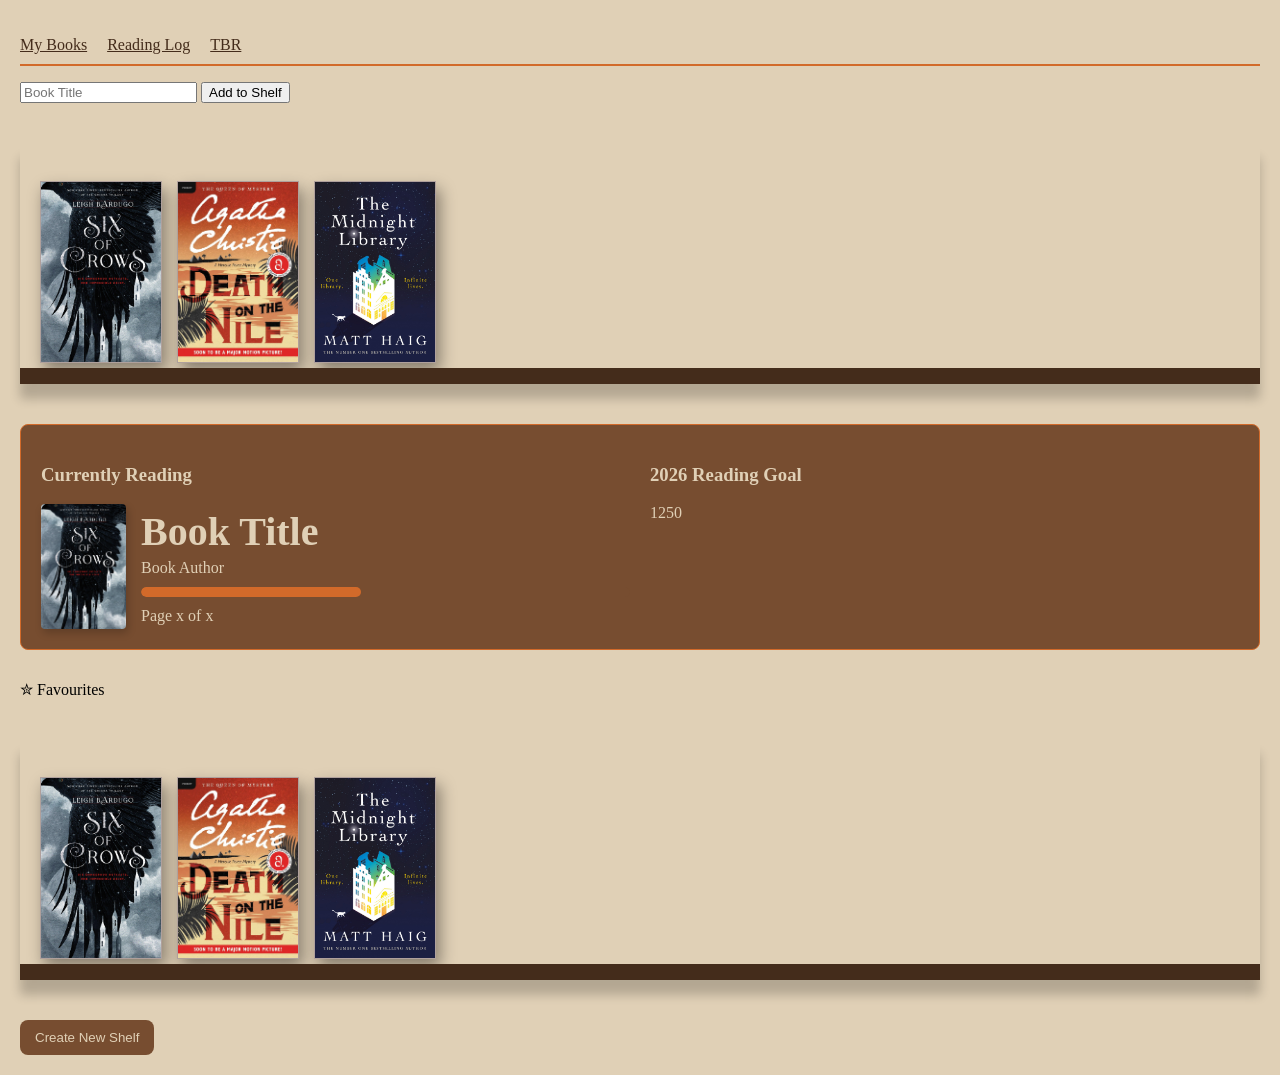
==== index.html @ a9633e46 "added the new shelf button" ====
<!DOCTYPE html> 
<html>
    <head><link rel="stylesheet" href="style.css"> 
    <title>My Library</title>
    </head>
 <nav>
    <ul>
        <li><a href="#">My Books</a></li>
        <li><a href="#">Reading Log</a></li>
        <li><a href="#">TBR</a></li>
       </ul>
    </nav>
        <form id="add-book">
        <input type="text" id="book-title" placeholder="Book Title" required>
        <button type="submit">Add to Shelf</button>
    </form>
<body>
    <div class="my-shelf">
        <div class="book-card">
            <img src="six-of-crows.jpg">
        </div>
              <div class="book-card">
                <img src="death-on-the-nile.jpg">
        </div>
              <div class="book-card">
                <img src="midnight-library.jpg">
        </div>
    </div>

    <div id="dashboard">
        <div class="currently-reading">
            <h3>Currently Reading</h3>
            <img src="six-of-crows.jpg">
            <div class="current-read-details">
                <p id="current-title">Book Title</p>
                <p id="current-author">Book Author</p>
                <div id="progress-fill"></div>
                <span id="progress-pages">Page x of x</span>
            </div>
        </div>

        <div class="progress-tracker">
            <h3>2026 Reading Goal</h3>
            <div id="goal-stats">
                <div class="progress-circle">
                </div>
                <span id="books-read">12</span><span id="books-goal">50</span>
               
            </div>
        </div>
    </div>
     <span>✮ Favourites</span>
    <div class="my-shelf" id="favourites-shelf">
        <div class="book-card">
            <img src="six-of-crows.jpg">
        </div>
              <div class="book-card">
                <img src="death-on-the-nile.jpg">
        </div>
              <div class="book-card">
                <img src="midnight-library.jpg">
        </div>
    </div>
    <button id="create-shelf-btn">Create New Shelf</button>
    <div id="shelf-modal" class="modal">
        <span id="shelf-close" class="closeBtn">X</span>
        <h3>Create New Shelf</h3>
        <input type="text" id="new-shelf-name" placeholder="shelf name..." required>
        <button id="confirm-shelf" class="submit-btn">Create Shelf</button>
    </div>

    <div class="modal" id="review-modal">
        <span id="review-close" class="closeBtn">X</span>
        <div class="book-cover">Book Cover</div>
        <div class="book-metadata">
        <h2 id="review-title">Book Title</h2>
        <h3 id="review-author">Author</h3>
        <h3 id="review-genre">Genre</h3>
        <h3 id="review-pages">Pages</h3>
        </div>
        <div class="date-row">
        <div>
        <label id="review-start">Start date:</label>
        <input type="date" id="review-start-date">
        </div>
        <div>
        <label id="review-end">End date:</label>
        <input type="date"  id="review-end-date">
        </div>
        </div>

        <div class="rating-box">
        <label id="review-rating">Rating:</label>
        </div>
     
        <div class="review-box">
        <label id="review-label">Review:</label>
        <textarea id="review-text" placeholder="your review..."></textarea>
        </div>

        <div class="quotes-box">
        <label id="quotes-label">Quotes:</label>
        <textarea id="review-quotes" placeholder="quotes..."></textarea>
        </div>
        
        <div id="tropes-container">
        </div>
        <div class="add-trope-wrapper">
            <input type="text" id="new-trope-input" placeholder="Add trope...">
            <button id="add-trope-btn">+</button>
        </div>
        <button class="submit-btn" id="save-review-btn">Save Review</button>
    </div>
</body>
</html>
---- style.css ----
:root{
    --primary-color:#e0d0b6;
    --secondary-color:#774d30;
    --accent-color: #d26a2a;
}

body {
    background-color: var(--primary-color);
    margin:0;
    padding:20px;
}

nav ul{
    list-style: none;
    display:flex;
    gap:20px;
    padding:0px;
    border-bottom: 2px solid var(--accent-color);
    padding-bottom: 10px;
}

nav a{
    color:#442c1b;
    font-weight: 500;
}

nav a:hover {
    color: #774d30;
}

.my-shelf{
    display:flex;
    align-items: flex-end;
    gap:15px;
    min-height: 220px;
    border-bottom: 16px solid #442c1b;
    box-shadow: 0 15px 10px rgba(0,0,0,0.2);
    margin:40px 0;
    padding: 0 20px 5px 20px;
    overflow-x: auto;
}

.book-card{
    width:120px;
    height: 180px;
    background-color: var(--primary-color);
    box-shadow: 4px 8px 15px rgba(0,0,0,0.4);
    cursor: pointer;
    position: relative;
    transition: transform 0.2s ease, box-shadow 0.2s ease;
    flex-shrink: 0;
    display: flex;
    justify-content: flex-end;
    flex-direction: column;
    overflow: hidden;
    border: 1px solid #afa09c;

}

.book-card img {
    width: 100%;
    height: 100%;
    object-fit: cover;
}

#dashboard{
    display:flex;
    gap:20px;
    margin-bottom: 30px;
    flex:1;
    background-color: var(--secondary-color);
    border:1px solid var(--accent-color);
    border-radius: 8px;
    padding: 20px;
    color: #e0d0b6;

}


.book-card:hover{
    transform: translateY(-8px);
    box-shadow: 6px 12px 20px rgba(0,0,0,0.6);
}

.currently-reading, .progress-tracker{
    flex:1;
}

.currently-reading img{
    width: 85px;
    height: 125px;
    object-fit: cover;
    border-radius: 4px;
    float: left;
    margin-right: 15px;
    box-shadow: 2px 4px 8px rgba(0,0,0,0.2);
}

.current-read-details{
    overflow: hidden;
}

.current-read-details p{
    margin: 4px 0;
}

#current-title{
    font-size: 2.5rem;
    font-weight: bold;

}
#progress-fill{
    width: 100%;
    background-color: var(--secondary-color);
    height: 10px;
    border-radius: 5px;
    margin:10px 0;
    position: relative;
    overflow: hidden;
}

#progress-fill::after{
    content: "";
    position: absolute;
    top:0;
    left:0;
    width: 45%;
    height: 100%;
    background-color: var(--accent-color);
    border-radius: 5px;
}
.modal{
    transform: translate(-50%,-50%);
    position: fixed;
    left:50%; top:50%;
    z-index: 100;
    background-color: #8b9ea5;
    padding:40px;
    border-radius:10px;
    width:650px;
    max-height: 90vh;
    overflow-y:auto;
}

#shelf-modal{
    display: none;
}

#review-modal{
    display: none;
    grid-template-columns: 180px 1fr;
    grid-template-areas: 
    "close close"
    "cover metadata"
    "cover dates"
    "rating rating"
    "review review"
    "quotes quotes"
    "tropes tropes"
    "btn btn";
    gap: 10px;
}
.closeBtn      { grid-area: close; justify-self: end; }
.book-cover    { grid-area: cover; height: 100%; min-height: 180px; display: flex; align-items: center; justify-content: center; background: #a1c7d5; border-radius: 6px; }
.book-metadata { grid-area: metadata; background: #a1c7d5; border-radius: 6px; padding: 10px; }
.date-row      { grid-area: dates; background: #a1c7d5; border-radius: 6px; padding: 10px; display: flex; gap: 10px; }
.rating-box    { grid-area: rating; background: #a1c7d5; border-radius: 6px; padding: 10px; }
.review-box    { grid-area: review; background: #a1c7d5; border-radius: 6px; padding: 10px; }
.quotes-box    { grid-area: quotes; background: #a1c7d5; border-radius: 6px; padding: 10px; }
#tropes-container { grid-area: tropes; background: #a1c7d5; border-radius: 6px; padding: 10px; }
.add-trope-wrapper { background: #a1c7d5; border-radius: 6px; padding: 10px; }
#save-review-btn   { grid-area: btn; }


.book-cover, .book-metadata, .date-row, .rating-box, .review-box, .quotes-box{
    background-color: #5f83a4;
    border-radius: 6px;
    padding:10px;
    margin-bottom: 10px;
}
.date-row{
    display: flex;
    gap:10px;
}

.date-row div{
    flex:1;
}

#create-shelf-btn{
    background: var(--secondary-color);
    color: var(--primary-color);
    border: none;
    padding: 10px 15px;
    border-radius: 8px;
    cursor: pointer;
}

#review-modal textarea, 
#tropes-container, 
.add-trope-wrapper {
    background-color:#a1c7d5;
    border-radius: 6px;
    padding: 12px;
    box-sizing: border-box;
}

#review-modal input[type="text"],
#review-modal input[type="date"],
#review-modal input[type="number"] {
    background: transparent;
    border: none;
    border-bottom: 1px solid var(--primary-color);
    font-family: Georgia, serif;
    color: var(--secondary-color);
    padding: 4px 0;
    margin-bottom: 10px;
}

#review-modal textarea {
    width: 100%;
    height: 100px;
    resize: none;
    font-family: Georgia, serif;
    color: var(--secondary-color);
}

.closeBtn {
    float: right;
    cursor: pointer;
    font-size: 1.2rem;
    color: #7a736d;
}

.closeBtn:hover {
    color: #332f2e;
}
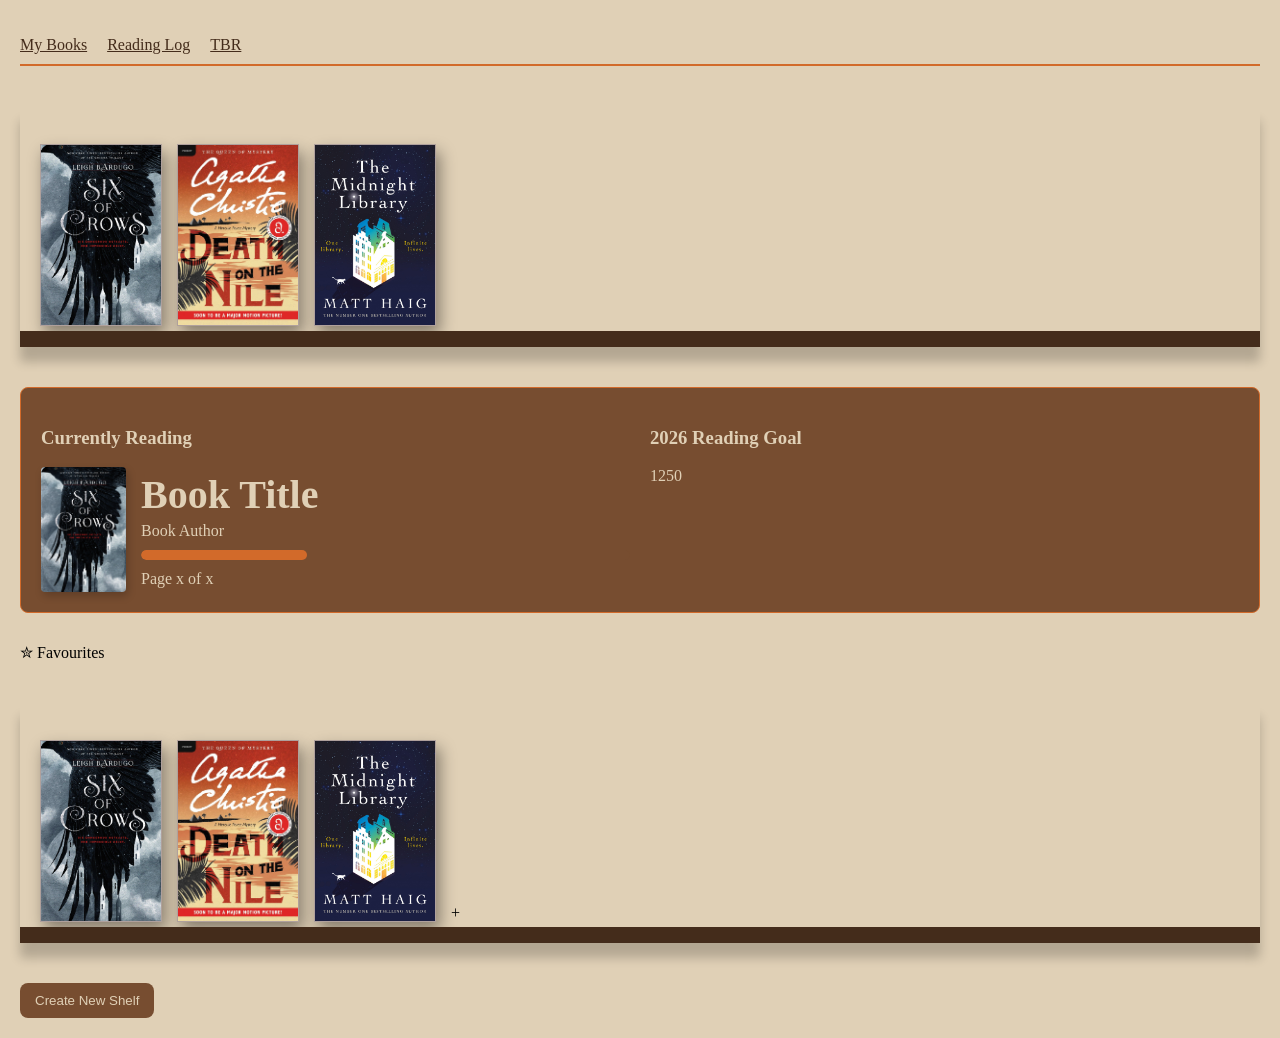
==== commit e43890df: "created functions to add new book and shelf" ====
--- a/index.html
+++ b/index.html
@@ -1,21 +1,18 @@
 <!DOCTYPE html> 
 <html>
     <head><link rel="stylesheet" href="style.css"> 
+        <script src="script.js"></script>
     <title>My Library</title>
     </head>
- <nav>
+<body>
+    <nav>
     <ul>
         <li><a href="#">My Books</a></li>
         <li><a href="#">Reading Log</a></li>
         <li><a href="#">TBR</a></li>
        </ul>
     </nav>
-        <form id="add-book">
-        <input type="text" id="book-title" placeholder="Book Title" required>
-        <button type="submit">Add to Shelf</button>
-    </form>
-<body>
-    <div class="my-shelf">
+    <div class="my-shelf" id="main-shelf">
         <div class="book-card">
             <img src="six-of-crows.jpg">
         </div>
@@ -60,6 +57,15 @@
               <div class="book-card">
                 <img src="midnight-library.jpg">
         </div>
+        <div id="add-book-favourites" class="add-book">
+            <span>+</span>
+        </div>
+    </div>
+    <div id="add-book-modal" class="modal">
+         <span id="add-book-close" class="closeBtn">X</span>
+        <h3>Add Book</h3>
+         <input type="text" id="add-book-title" placeholder="Book Title" required>
+        <button id="add-to-shelf" type="submit">Add to Shelf</button>
     </div>
     <button id="create-shelf-btn">Create New Shelf</button>
     <div id="shelf-modal" class="modal">
--- a/style.css
+++ b/style.css
@@ -124,7 +124,7 @@
     position: absolute;
     top:0;
     left:0;
-    width: 45%;
+    width: 34%;
     height: 100%;
     background-color: var(--accent-color);
     border-radius: 5px;
@@ -160,6 +160,10 @@
     "btn btn";
     gap: 10px;
 }
+
+#add-book-modal{
+    display: none;
+}
 .closeBtn      { grid-area: close; justify-self: end; }
 .book-cover    { grid-area: cover; height: 100%; min-height: 180px; display: flex; align-items: center; justify-content: center; background: #a1c7d5; border-radius: 6px; }
 .book-metadata { grid-area: metadata; background: #a1c7d5; border-radius: 6px; padding: 10px; }
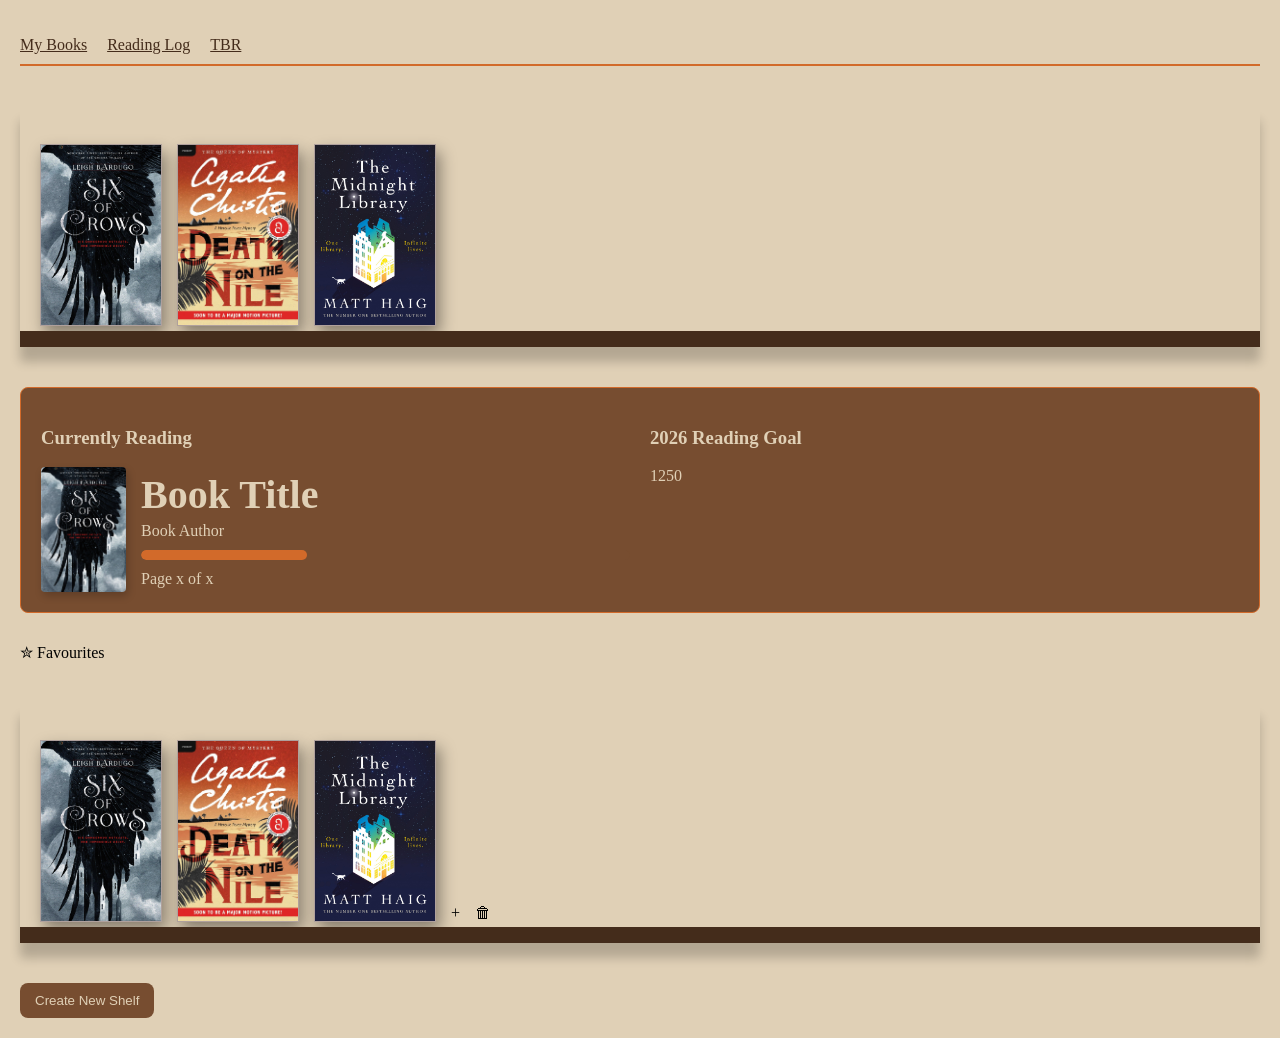
==== commit e27aa2a9: "fixed logic to add books" ====
--- a/index.html
+++ b/index.html
@@ -1,7 +1,7 @@
 <!DOCTYPE html> 
 <html>
     <head><link rel="stylesheet" href="style.css"> 
-        <script src="script.js"></script>
+
     <title>My Library</title>
     </head>
 <body>
@@ -60,7 +60,11 @@
         <div id="add-book-favourites" class="add-book">
             <span>+</span>
         </div>
+           <div id="delete-shelf-favourites" class="delete-shelf">
+            <span>🗑</span>
+        </div>
     </div>
+    
     <div id="add-book-modal" class="modal">
          <span id="add-book-close" class="closeBtn">X</span>
         <h3>Add Book</h3>
@@ -117,5 +121,6 @@
         </div>
         <button class="submit-btn" id="save-review-btn">Save Review</button>
     </div>
+            <script src="script.js"></script>
 </body>
 </html>
--- a/style.css
+++ b/style.css
@@ -76,10 +76,17 @@
 
 }
 
-
 .book-card:hover{
     transform: translateY(-8px);
     box-shadow: 6px 12px 20px rgba(0,0,0,0.6);
+}
+
+.add-book{
+    cursor: pointer;
+}
+
+.add-book:hover{
+    color: #857a77;
 }
 
 .currently-reading, .progress-tracker{
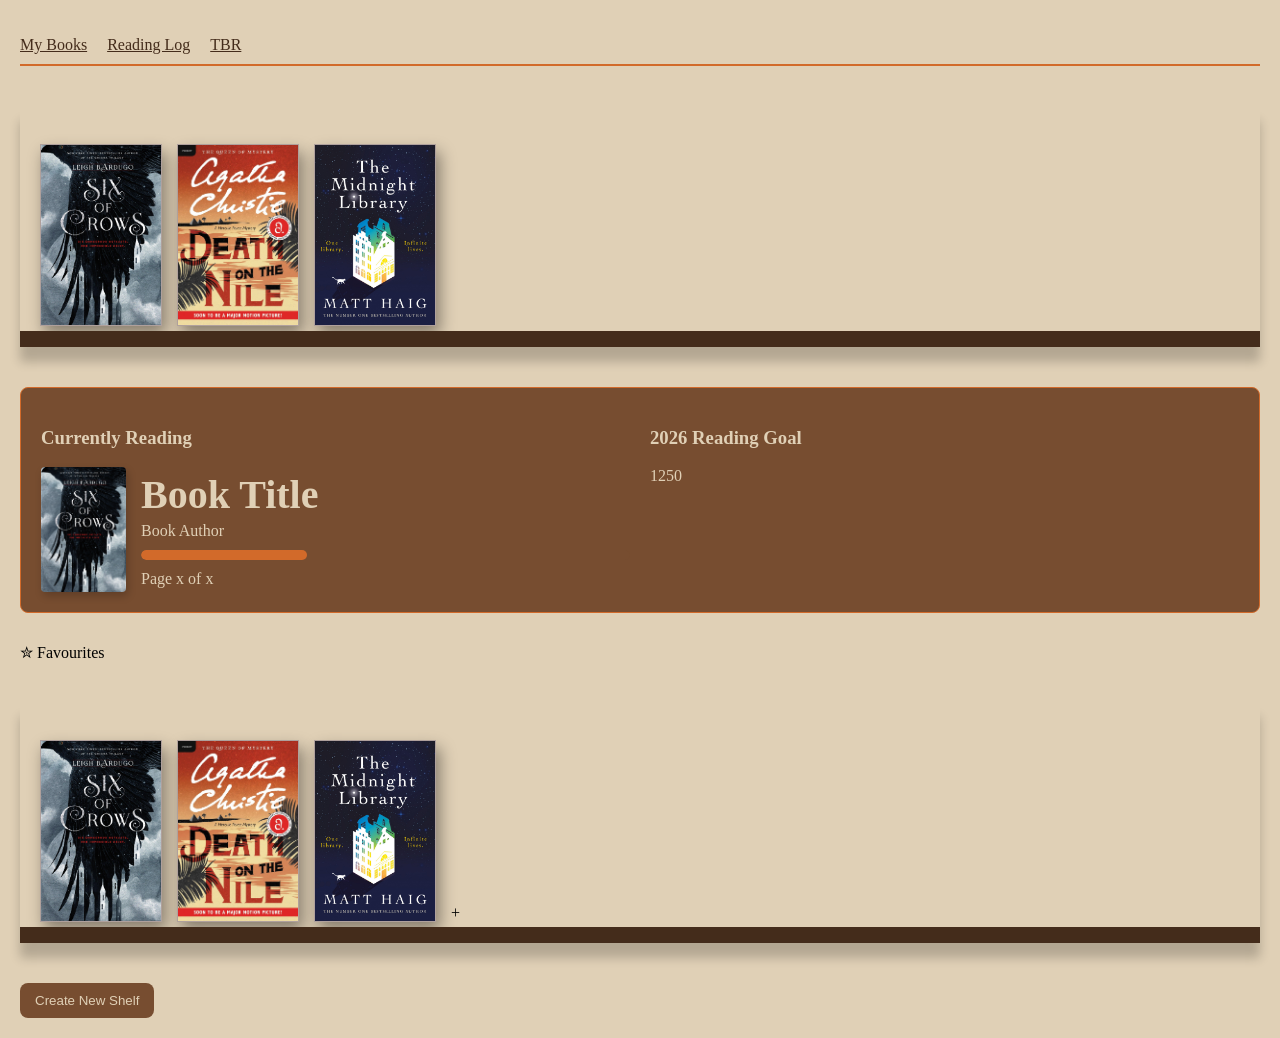
==== commit 60acf0c5: "saved shelf and book data to local storage and started review functions" ====
--- a/index.html
+++ b/index.html
@@ -60,9 +60,6 @@
         <div id="add-book-favourites" class="add-book">
             <span>+</span>
         </div>
-           <div id="delete-shelf-favourites" class="delete-shelf">
-            <span>🗑</span>
-        </div>
     </div>
     
     <div id="add-book-modal" class="modal">
@@ -81,7 +78,7 @@
 
     <div class="modal" id="review-modal">
         <span id="review-close" class="closeBtn">X</span>
-        <div class="book-cover">Book Cover</div>
+        <div class="book-cover"><img id="review-cover-img" src=""></div>
         <div class="book-metadata">
         <h2 id="review-title">Book Title</h2>
         <h3 id="review-author">Author</h3>
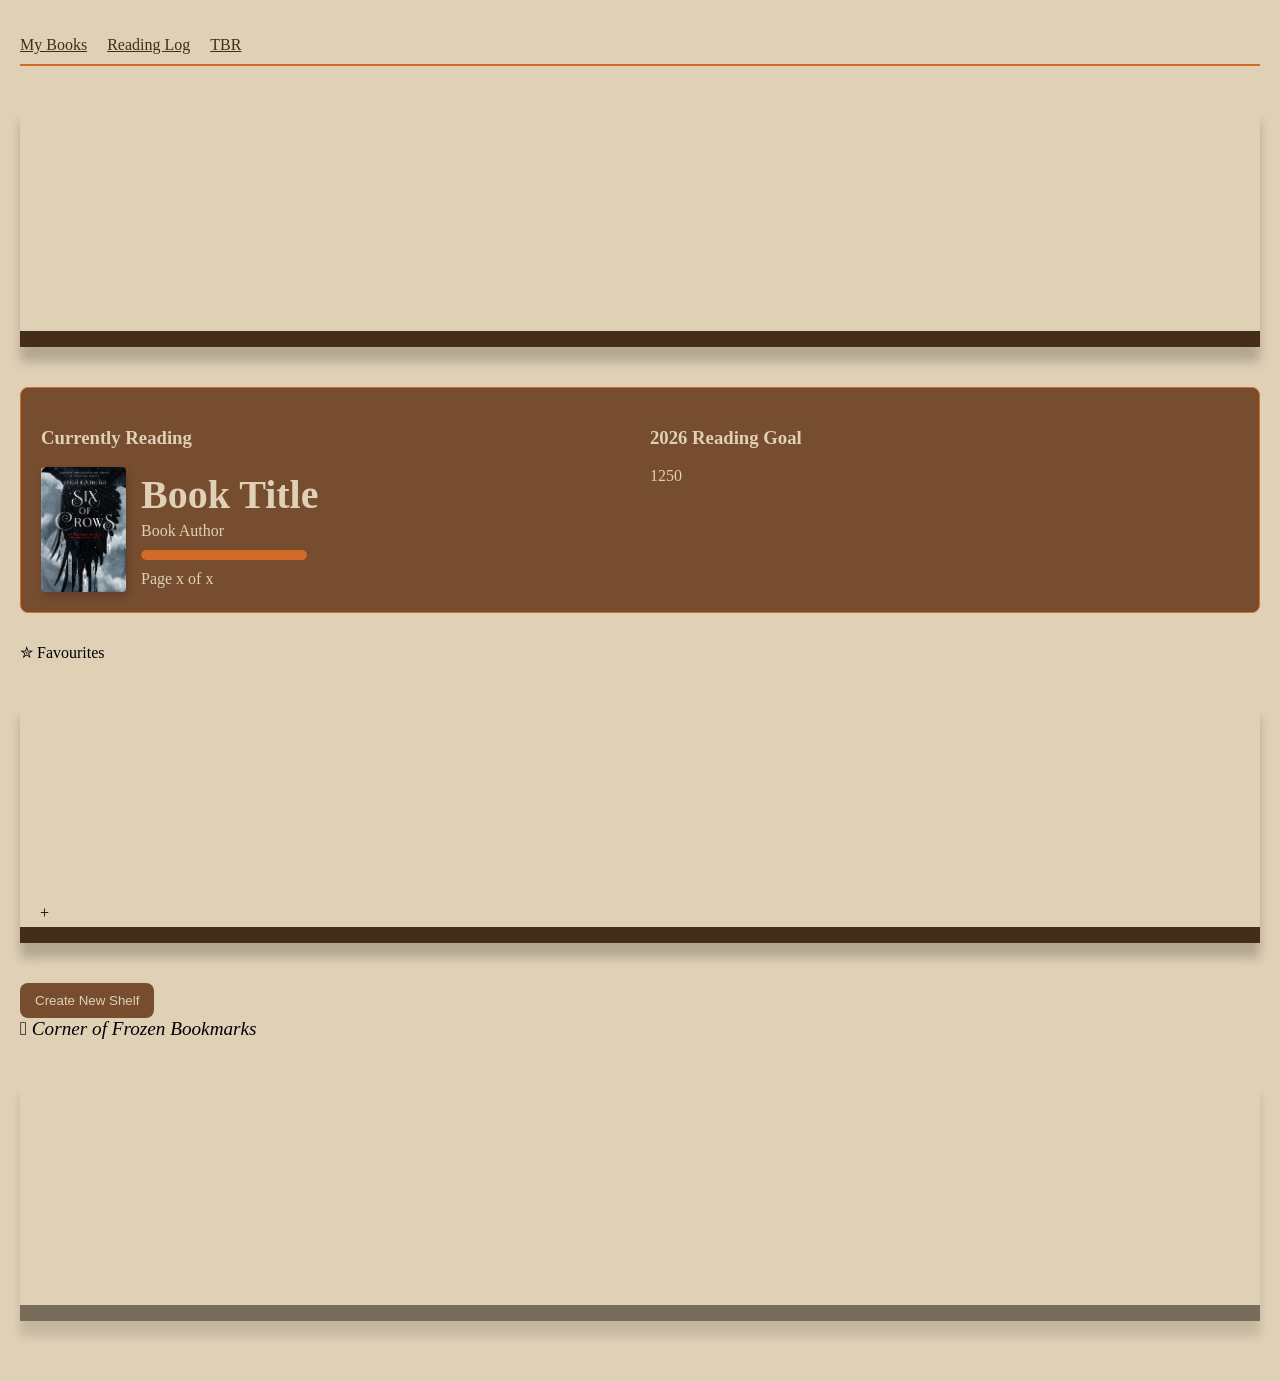
==== commit c363fe24: "fixed shelf changes based on book status" ====
--- a/index.html
+++ b/index.html
@@ -13,15 +13,6 @@
        </ul>
     </nav>
     <div class="my-shelf" id="main-shelf">
-        <div class="book-card">
-            <img src="six-of-crows.jpg">
-        </div>
-              <div class="book-card">
-                <img src="death-on-the-nile.jpg">
-        </div>
-              <div class="book-card">
-                <img src="midnight-library.jpg">
-        </div>
     </div>
 
     <div id="dashboard">
@@ -48,19 +39,11 @@
     </div>
      <span>✮ Favourites</span>
     <div class="my-shelf" id="favourites-shelf">
-        <div class="book-card">
-            <img src="six-of-crows.jpg">
-        </div>
-              <div class="book-card">
-                <img src="death-on-the-nile.jpg">
-        </div>
-              <div class="book-card">
-                <img src="midnight-library.jpg">
-        </div>
         <div id="add-book-favourites" class="add-book">
             <span>+</span>
         </div>
     </div>
+
     
     <div id="add-book-modal" class="modal">
          <span id="add-book-close" class="closeBtn">X</span>
@@ -75,7 +58,11 @@
         <input type="text" id="new-shelf-name" placeholder="shelf name..." required>
         <button id="confirm-shelf" class="submit-btn">Create Shelf</button>
     </div>
-
+    <br>
+        <span style="font-style: italic; font-size: 1.2rem;"> 𖤘 Corner of Frozen Bookmarks</span>
+    <div class="my-shelf" id="dnf-shelf" style="opacity: 0.65; filter: sepia(0.8);">
+        </div>
+    </div>
     <div class="modal" id="review-modal">
         <span id="review-close" class="closeBtn">X</span>
         <div class="book-cover"><img id="review-cover-img" src=""></div>
@@ -84,6 +71,16 @@
         <h3 id="review-author">Author</h3>
         <h3 id="review-genre">Genre</h3>
         <h3 id="review-pages">Pages</h3>
+
+        <div class="status-tag">
+            <label for="review-status">Status:</label>
+        <select id="review-status">
+            <option value="tbr">📖 To Be Read (TBR)</option>
+            <option value="reading">⏳ Currently Reading</option>
+            <option value="read">✅ Read</option>
+            <option value="dnf"> 🛑 DNF</option>
+        </select>
+        </div>
         </div>
         <div class="date-row">
         <div>
@@ -111,11 +108,17 @@
         </div>
         
         <div id="tropes-container">
+        <div id="selected-tropes-tags"></div>
+    <div class="tropes-menu">
+    <p style="font-size: 12px; margin-bottom: 5px; opacity: 0.8;">Tropes:</p>
+    <div id="tropes-options-container">
+    </div>
         </div>
         <div class="add-trope-wrapper">
             <input type="text" id="new-trope-input" placeholder="Add trope...">
             <button id="add-trope-btn">+</button>
         </div>
+    </div>
         <button class="submit-btn" id="save-review-btn">Save Review</button>
     </div>
             <script src="script.js"></script>
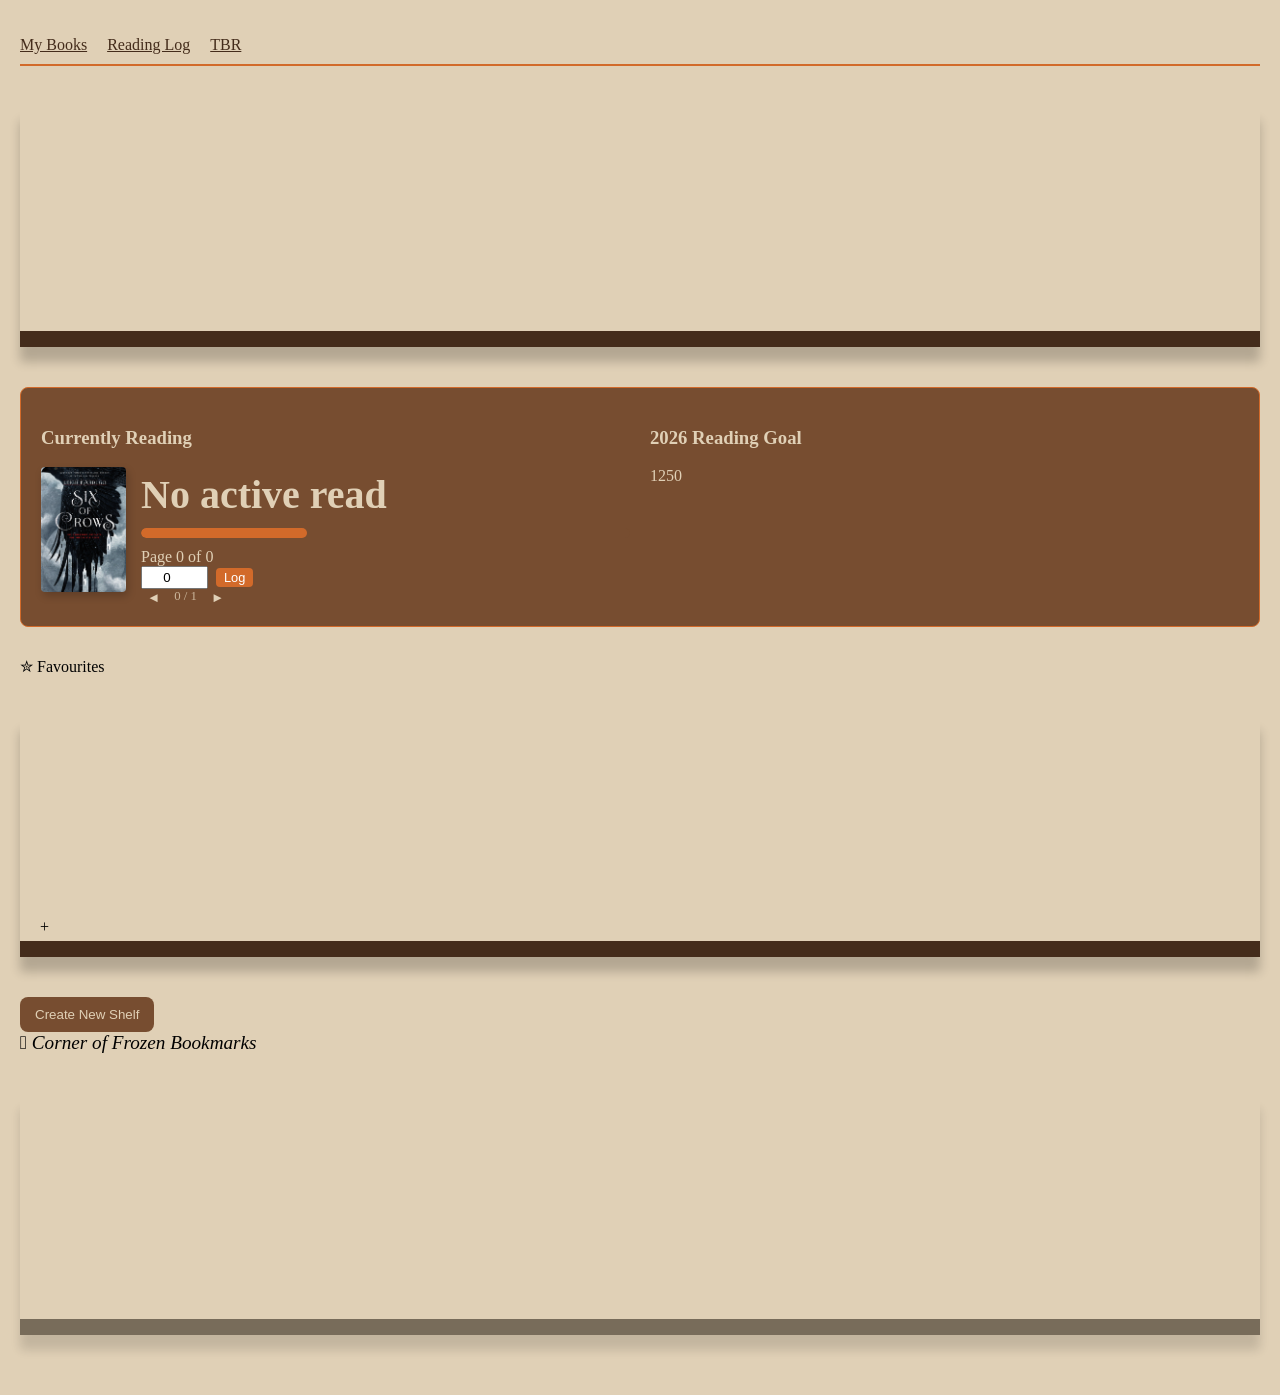
==== commit fd206a9d: "created calendar view" ====
--- a/index.html
+++ b/index.html
@@ -7,8 +7,8 @@
 <body>
     <nav>
     <ul>
-        <li><a href="#">My Books</a></li>
-        <li><a href="#">Reading Log</a></li>
+        <li><a href="index.html">My Books</a></li>
+        <li><a href="log.html">Reading Log</a></li>
         <li><a href="#">TBR</a></li>
        </ul>
     </nav>
@@ -24,6 +24,15 @@
                 <p id="current-author">Book Author</p>
                 <div id="progress-fill"></div>
                 <span id="progress-pages">Page x of x</span>
+            </div>
+            <div style="display: flex; align-items: center; gap: 8px;">
+                <input type="number" id="current-page-input" min="0" style="width: 55px; padding: 2px 4px; text-align: center;">
+                <button id="update-progress-btn" style="padding: 2px 8px; cursor: pointer; background: var(--accent-color); border: none; color: white; border-radius: 4px; font-size: 0.8rem;">Log</button>
+            </div>
+                        <div class="carousel-controls" style="display: flex; gap: 8px;">
+            <button id="prev-read-btn" style="cursor: pointer; background: transparent; border: none; color: #e0d0b6;">◄</button>
+            <span id="current-read-index" style="font-size: 0.8rem; opacity: 0.8;">1 / 1</span>
+            <button id="next-read-btn" style="cursor: pointer; background: transparent; border: none; color: #e0d0b6;">►</button>
             </div>
         </div>
 
--- a/style.css
+++ b/style.css
@@ -247,3 +247,52 @@
     color: #332f2e;
 } 
 
+
+.calendar-day {
+    background-color: #f4ebd0;
+    border: 1px solid #d4c39c;
+    border-radius: 6px;
+    min-height: 90px;
+    padding: 6px;
+    display: flex;
+    flex-direction: column;
+    justify-content: space-between;
+    box-shadow: inset 0 0 5px rgba(0,0,0,0.03);
+    position: relative;
+}
+
+.calendar-day.empty {
+    background-color: transparent;
+    border: none;
+    box-shadow: none;
+}
+
+.calendar-day-number {
+    font-size: 0.8rem;
+    color: #774d30;
+    font-weight: bold;
+}
+
+.calendar-book-badge {
+    width: 32px;
+    height: 46px;
+    object-fit: cover;
+    border-radius: 3px;
+    box-shadow: 2px 2px 5px rgba(0,0,0,0.3);
+    cursor: pointer;
+    transition: transform 0.2s ease;
+}
+
+.calendar-book-badge:hover {
+    transform: scale(1.15);
+}
+
+.calendar-covers-container {
+    display: flex;
+    flex-wrap: wrap;
+    gap: 4px;
+    align-items: center;
+    justify-content: center;
+    overflow-y: auto;
+    max-height: 55px;
+}
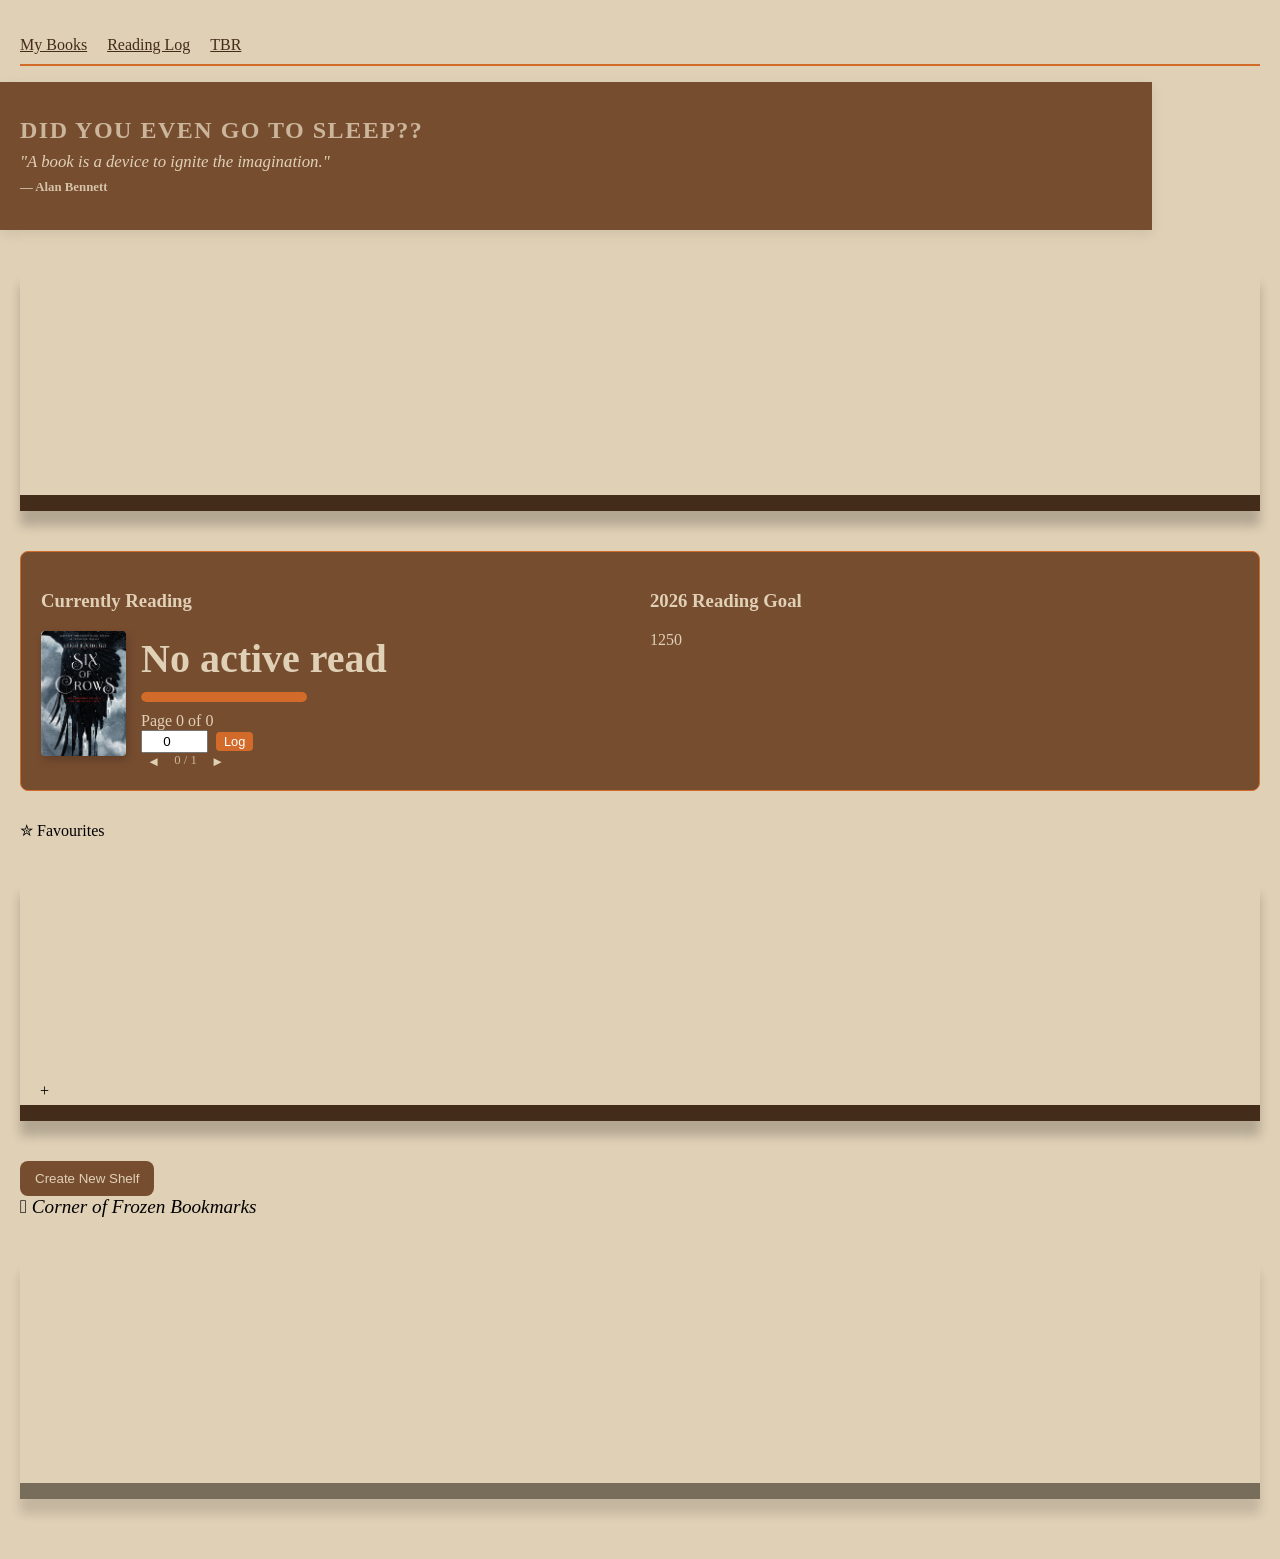
==== commit 22ca2bed: "added greeting + quote header, fixed yearly goal input" ====
--- a/index.html
+++ b/index.html
@@ -12,6 +12,11 @@
         <li><a href="#">TBR</a></li>
        </ul>
     </nav>
+    <div id="header">
+        <div id="greeting">Welcome back</div>
+        <blockquote id="quote">Somebody once told me</blockquote>
+        <div id="quote-author">- Author</div>
+    </div>
     <div class="my-shelf" id="main-shelf">
     </div>
 
--- a/style.css
+++ b/style.css
@@ -10,6 +10,42 @@
     padding:20px;
 }
 
+#header{
+    background:var(--secondary-color);
+    padding: 20px; 
+    margin: 25px auto; 
+    width: 90vw;
+    margin-left: -20px;
+    font-family: Georgia, serif;
+    color: var(--primary-color); 
+    box-sizing: border-box;
+    padding: 35px 20px;
+    margin-bottom: 30px;
+    margin-top: 0px;
+    box-shadow: 0 4px 12px rgba(0,0,0,0.08);
+}
+
+#greeting{
+    font-size: 1.5rem; 
+    text-transform: uppercase; 
+    letter-spacing: 1.5px; 
+    opacity: 0.8;
+    margin-bottom: 6px;
+    font-weight: bold;
+}
+
+#quote{
+    font-size: 1.05rem;
+    font-style: italic; 
+    margin: 0 0 6px 0; 
+    line-height: 1.4;
+}
+
+#quote-author{
+    font-size: 0.8rem;
+    font-weight: bold;
+    opacity: 0.9;
+}
 nav ul{
     list-style: none;
     display:flex;
@@ -252,7 +288,7 @@
     background-color: #f4ebd0;
     border: 1px solid #d4c39c;
     border-radius: 6px;
-    min-height: 90px;
+    min-height: 55px;
     padding: 6px;
     display: flex;
     flex-direction: column;
@@ -276,7 +312,9 @@
 .calendar-book-badge {
     width: 32px;
     height: 46px;
-    object-fit: cover;
+    min-height: 50px;
+    min-height: 40px;
+    object-fit: contain;
     border-radius: 3px;
     box-shadow: 2px 2px 5px rgba(0,0,0,0.3);
     cursor: pointer;
@@ -292,7 +330,111 @@
     flex-wrap: wrap;
     gap: 4px;
     align-items: center;
+    overflow: hidden;
+    scrollbar-width: none;
     justify-content: center;
     overflow-y: auto;
     max-height: 55px;
+}
+
+.stats-grid{
+    display: flex;
+    justify-content: space-around;
+    text-align: center;
+    margin-bottom: 12px;
+    flex-wrap: wrap;
+    gap:15px;
+}
+.stat-item .stat-value{
+    font-size: 1.3rem;
+    font-weight: bold;
+}
+
+.stat item .stat-label{
+    font-size: 0.8rem;
+    opacity:0.8;
+}
+
+.vibe-breakdown{
+    border-top: 1px solid rgba(108, 60, 10, 0.2);
+    padding-top: 10px;
+    text-align: center;
+}
+
+.vibe-tags-container{
+    display: flex;
+    justify-content: space-around;
+    text-align: center;
+    gap:6px;
+    margin-top: 6px;
+}
+
+.vibe-tag{
+    background: var(--secondary-color);
+    border: 1px solid var(--accent-color);
+    padding: 2px 8px;
+    border-radius: 12px;
+    font-size: 0.75rem;
+    color:white;
+
+}
+
+.highlights{
+    background: rgba(244,235,208,0.85);
+    border: 2px solid var(--secondary-color);
+    border-radius: 12px;
+    padding: 20px;
+    margin-top: 30px;
+    color: var(--secondary-color);
+}
+
+.highlight-grid{
+    display: grid;
+    grid-template-columns: repeat(auto-fit, minmax(180px,1fr));
+    gap:15px;
+    margin-top: 15px;
+}
+
+.highlight-card{
+    background: #fdfbf7;
+    border: 1px solid #d4c39c;
+    padding: 10px 10px 15px 10px;
+    text-align: center;
+    box-shadow: 2px 4px 10px rgba(0,0,0,0.2);
+    border-radius:4px;
+    margin-top: 10px;
+    transition: transform 0.2 ease;
+    margin-bottom: 20px;
+}
+
+.highlight-card:nth-child(even):hover{
+    transform: scale (1.03) rotate(-1.5deg);
+    z-index: 10;
+}
+
+.highlight-card:hover{
+    transform: scale(1.03) rotate(1deg);
+    z-index: 10;
+}
+
+.highlight-label{
+    font-size: 0.75rem;
+    opacity: 0.8;
+    text-transform: uppercase;
+    letter-spacing: 0.5px;
+}
+
+.highlight-value{
+    font-size: 1.4rem;
+    font-weight: bold;
+    margin-top: 4px;
+}
+
+.highlight-img{
+    width: 100%;
+    height: 110px;
+    object-fit: cover;
+    border-radius: 2px;
+    margin-bottom: 8px;
+    border: 1px solid #ddd;
 }
